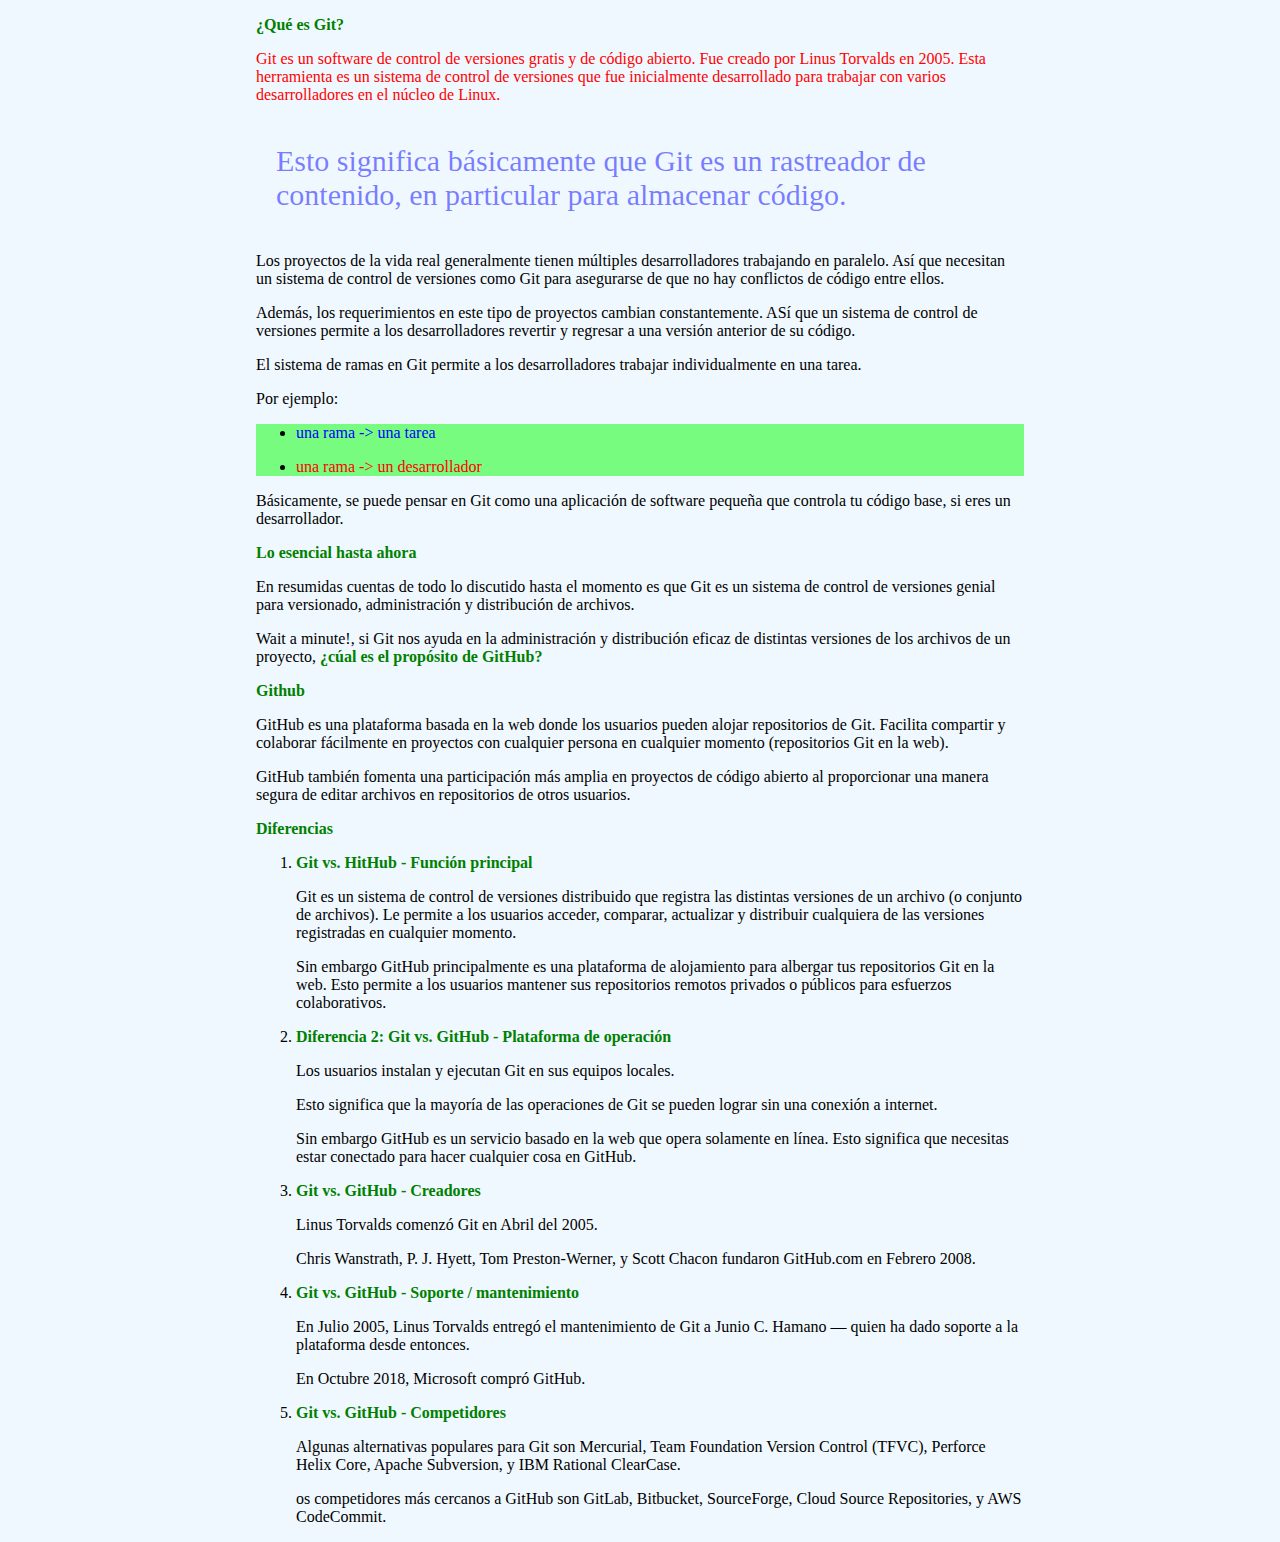
==== index.html @ 8cded211 "first commit" ====
<!DOCTYPE html>
<html lang="en">

<head>
    <meta charset="UTF-8">
    <meta http-equiv="X-UA-Compatible" content="IE=edge">
    <meta name="viewport" content="width=device-width, initial-scale=1.0">
    <title>Git & GitHub</title>
    <link rel="shortcut icon" href="./img/github-alt-brands.svg" type="image/x-icon">
    <!--Estilos internos-->
    <style>
        /*SELECTOR DE ELEMENTO. Selecciona a todos los elementos párrafos y les aplica los siguientes estilos:*/
        /*
        p{
            color: rgba(0,0,255,0.5); 
            font-size: 30px; 
            padding: 10px 20px;
        }
        */
        /*SELECTOR DE CLASE*/
        
        .idea-principal {
            color: rgba(0, 0, 255, 0.5);
            font-size: 30px;
            padding: 10px 20px;
        }
        /*SELECTOR DE ID*/
        
        #software {
            color: red;
        }
        
        .parrafo {
            margin: 0;
            padding-left: 20%;
            padding-right: 20%;
            background-color: aliceblue;
        }
        
        .lista {
            background-color: rgba(0, 255, 0, 0.5);
        }
        
        .frase1 {
            color: blue;
        }
        
        .frase2 {
            color: red;
        }
        
        b {
            color: green
        }
    </style>
</head>

<!-- <body style="margin: 0; padding-left: 20%; padding-right: 20%; background-image: url('./img/house.jpg'); background-size: contain; background-attachment: fixed; background-position: center;">-->

<body class="parrafo">

    <p><b>¿Qué es Git?</b></p>
    <!--Estilos en linea:
        Agregamos estilos en linea con el atributo style-->
    <p id="software">Git es un software de control de versiones gratis y de código abierto. Fue creado por Linus Torvalds en 2005. Esta herramienta es un sistema de control de versiones que fue inicialmente desarrollado para trabajar con varios desarrolladores en el núcleo
        de Linux.</p>

    <p class="idea-principal">Esto significa básicamente que Git es un rastreador de contenido, en particular para almacenar código.</p>

    <p>Los proyectos de la vida real generalmente tienen múltiples desarrolladores trabajando en paralelo. Así que necesitan un sistema de control de versiones como Git para asegurarse de que no hay conflictos de código entre ellos.</p>
    <p>Además, los requerimientos en este tipo de proyectos cambian constantemente. ASí que un sistema de control de versiones permite a los desarrolladores revertir y regresar a una versión anterior de su código.</p>
    <p>El sistema de ramas en Git permite a los desarrolladores trabajar individualmente en una tarea.</p>
    <p>Por ejemplo:</p>
    <ul class=lista>
        <li>
            <!--amarillo-->
            <p class="frase1">una rama -> una tarea</p>
        </li>
        <li>
            <!--rojo-->
            <p class=frase2>una rama -> un desarrollador</p>
        </li>
    </ul>

    <p>Básicamente, se puede pensar en Git como una aplicación de software pequeña que controla tu código base, si eres un desarrollador.</p>
    <p><b>Lo esencial hasta ahora</b></p>
    <p>En resumidas cuentas de todo lo discutido hasta el momento es que Git es un sistema de control de versiones genial para versionado, administración y distribución de archivos.</p>
    <p>Wait a minute!, si Git nos ayuda en la administración y distribución eficaz de distintas versiones de los archivos de un proyecto, <b>¿cúal es el propósito de GitHub?</b></p>
    <p><b>Github</b></p>
    <p>GitHub es una plataforma basada en la web donde los usuarios pueden alojar repositorios de Git. Facilita compartir y colaborar fácilmente en proyectos con cualquier persona en cualquier momento (repositorios Git en la web).</p>
    <p>GitHub también fomenta una participación más amplia en proyectos de código abierto al proporcionar una manera segura de editar archivos en repositorios de otros usuarios.</p>
    <p><b>Diferencias</b></p>
    <ol>
        <li>
            <p><b>Git vs. HitHub - Función principal</b></p>
            <p>Git es un sistema de control de versiones distribuido que registra las distintas versiones de un archivo (o conjunto de archivos). Le permite a los usuarios acceder, comparar, actualizar y distribuir cualquiera de las versiones registradas
                en cualquier momento.</p>
            <p>Sin embargo GitHub principalmente es una plataforma de alojamiento para albergar tus repositorios Git en la web. Esto permite a los usuarios mantener sus repositorios remotos privados o públicos para esfuerzos colaborativos.</p>
        </li>

        <li>
            <p><b>Diferencia 2: Git vs. GitHub - Plataforma de operación</b></p>
            <p>Los usuarios instalan y ejecutan Git en sus equipos locales.</p>
            <p>Esto significa que la mayoría de las operaciones de Git se pueden lograr sin una conexión a internet.</p>
            <p>Sin embargo GitHub es un servicio basado en la web que opera solamente en línea. Esto significa que necesitas estar conectado para hacer cualquier cosa en GitHub.</p>
        </li>

        <li>
            <p><b>Git vs. GitHub - Creadores</b></p>
            <p>Linus Torvalds comenzó Git en Abril del 2005.</p>
            <p>Chris Wanstrath, P. J. Hyett, Tom Preston-Werner, y Scott Chacon fundaron GitHub.com en Febrero 2008.</p>
        </li>

        <li>
            <p><b>Git vs. GitHub - Soporte / mantenimiento</b></p>
            <p>En Julio 2005, Linus Torvalds entregó el mantenimiento de Git a Junio C. Hamano — quien ha dado soporte a la plataforma desde entonces.</p>
            <p>En Octubre 2018, Microsoft compró GitHub.</p>
        </li>

        <li>
            <p><b>Git vs. GitHub - Competidores</b></p>
            <p>Algunas alternativas populares para Git son Mercurial, Team Foundation Version Control (TFVC), Perforce Helix Core, Apache Subversion, y IBM Rational ClearCase.</p>
            <p>os competidores más cercanos a GitHub son GitLab, Bitbucket, SourceForge, Cloud Source Repositories, y AWS CodeCommit.</p>
        </li>

    </ol>
</body>

</html>
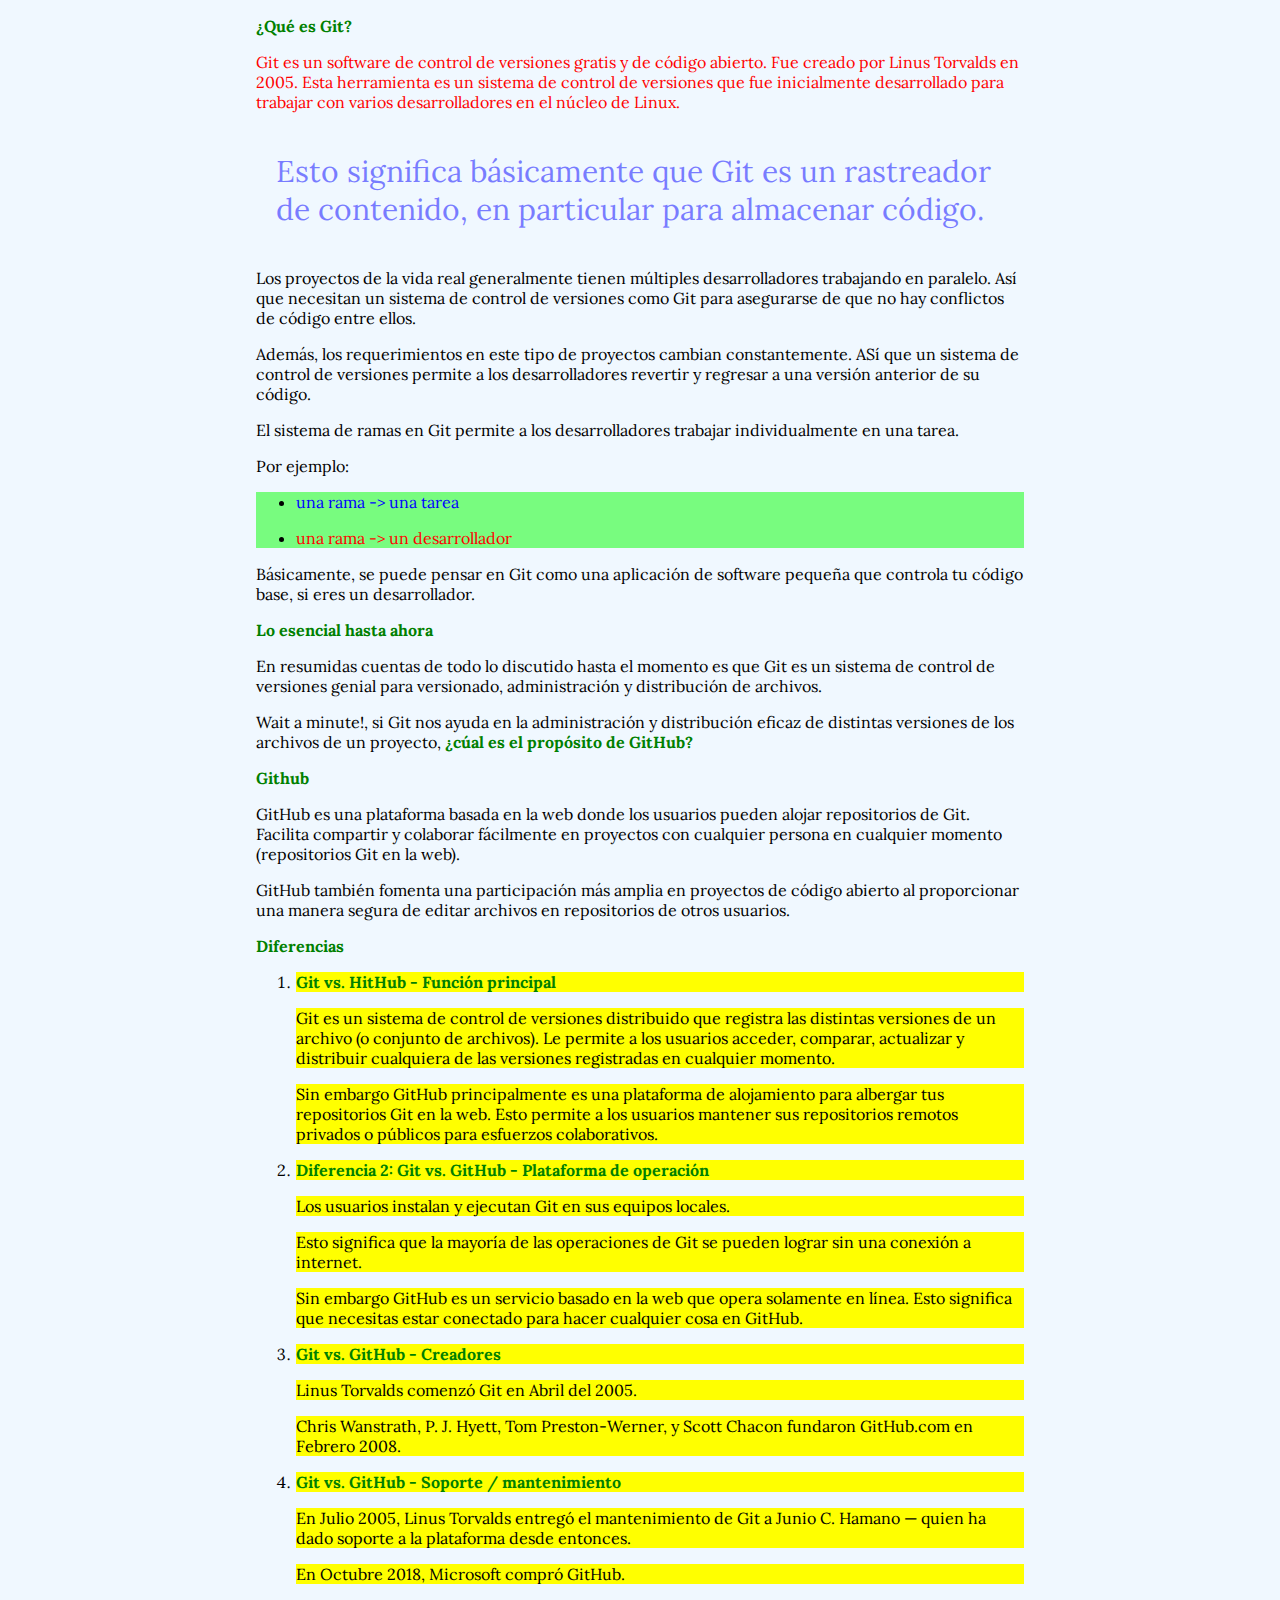
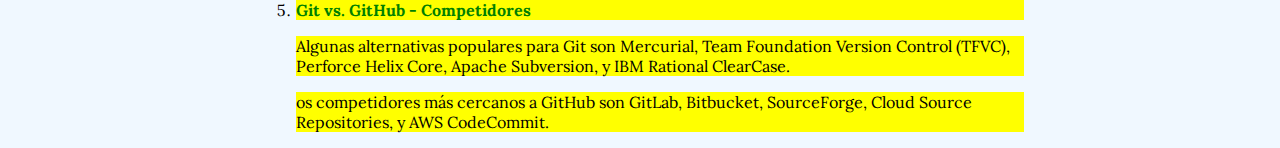
==== commit 1fa4432f: "second commit" ====
--- a/index.html
+++ b/index.html
@@ -7,6 +7,9 @@
     <meta name="viewport" content="width=device-width, initial-scale=1.0">
     <title>Git & GitHub</title>
     <link rel="shortcut icon" href="./img/github-alt-brands.svg" type="image/x-icon">
+    <link rel="preconnect" href="https://fonts.googleapis.com">
+    <link rel="preconnect" href="https://fonts.gstatic.com" crossorigin>
+    <link href="https://fonts.googleapis.com/css2?family=Lora&display=swap" rel="stylesheet">
     <!--Estilos internos-->
     <style>
         /*SELECTOR DE ELEMENTO. Selecciona a todos los elementos párrafos y les aplica los siguientes estilos:*/
@@ -51,6 +54,14 @@
         
         b {
             color: green
+        }
+        
+        * {
+            font-family: 'Lora', serif;
+        }
+        
+        ol li p {
+            background-color: yellow;
         }
     </style>
 </head>
